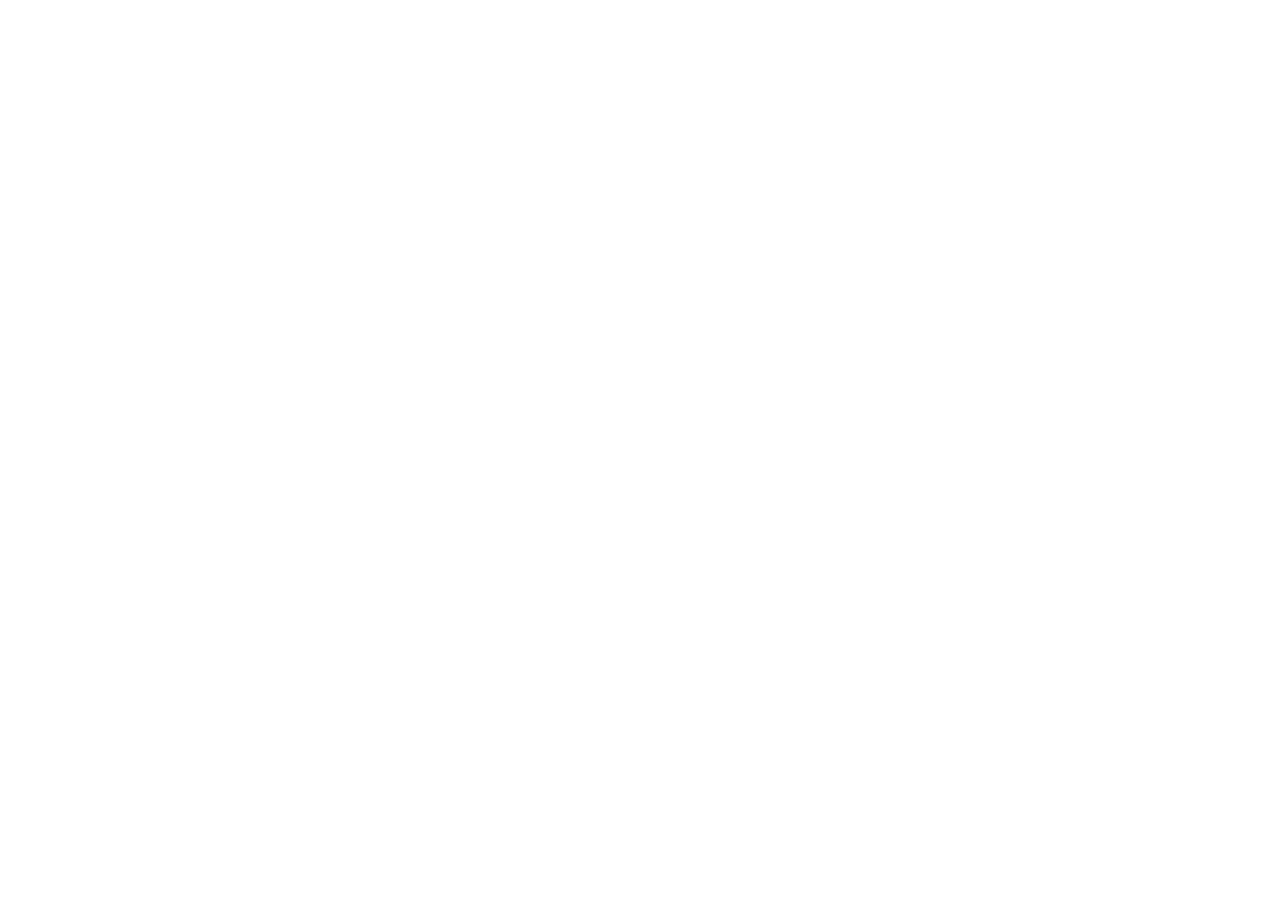
==== church.html @ 116d85db "Add files via upload" ====
<!DOCTYPE html>
<html lang="en">
<head>
    <meta charset="UTF-8">
    <meta name="viewport" content="width=device-width, initial-scale=1.0">
    <meta name="description" content="Spiritual and church worship events.">
    <title>Church – Silliman University WPE Journal</title>
    <link rel="stylesheet" href="styles/csswpe.css">
</head>
<body data-page="church">
    <div class="page" id="app">
        <noscript>
            <div class="vintage-card"><div class="typewriter-box">This journal needs JavaScript to display its entries. Please enable it and reload.</div></div>
        </noscript>
    </div>
    <script src="scripts/data.js"></script>
    <script src="scripts/app.js"></script>
</body>
</html>
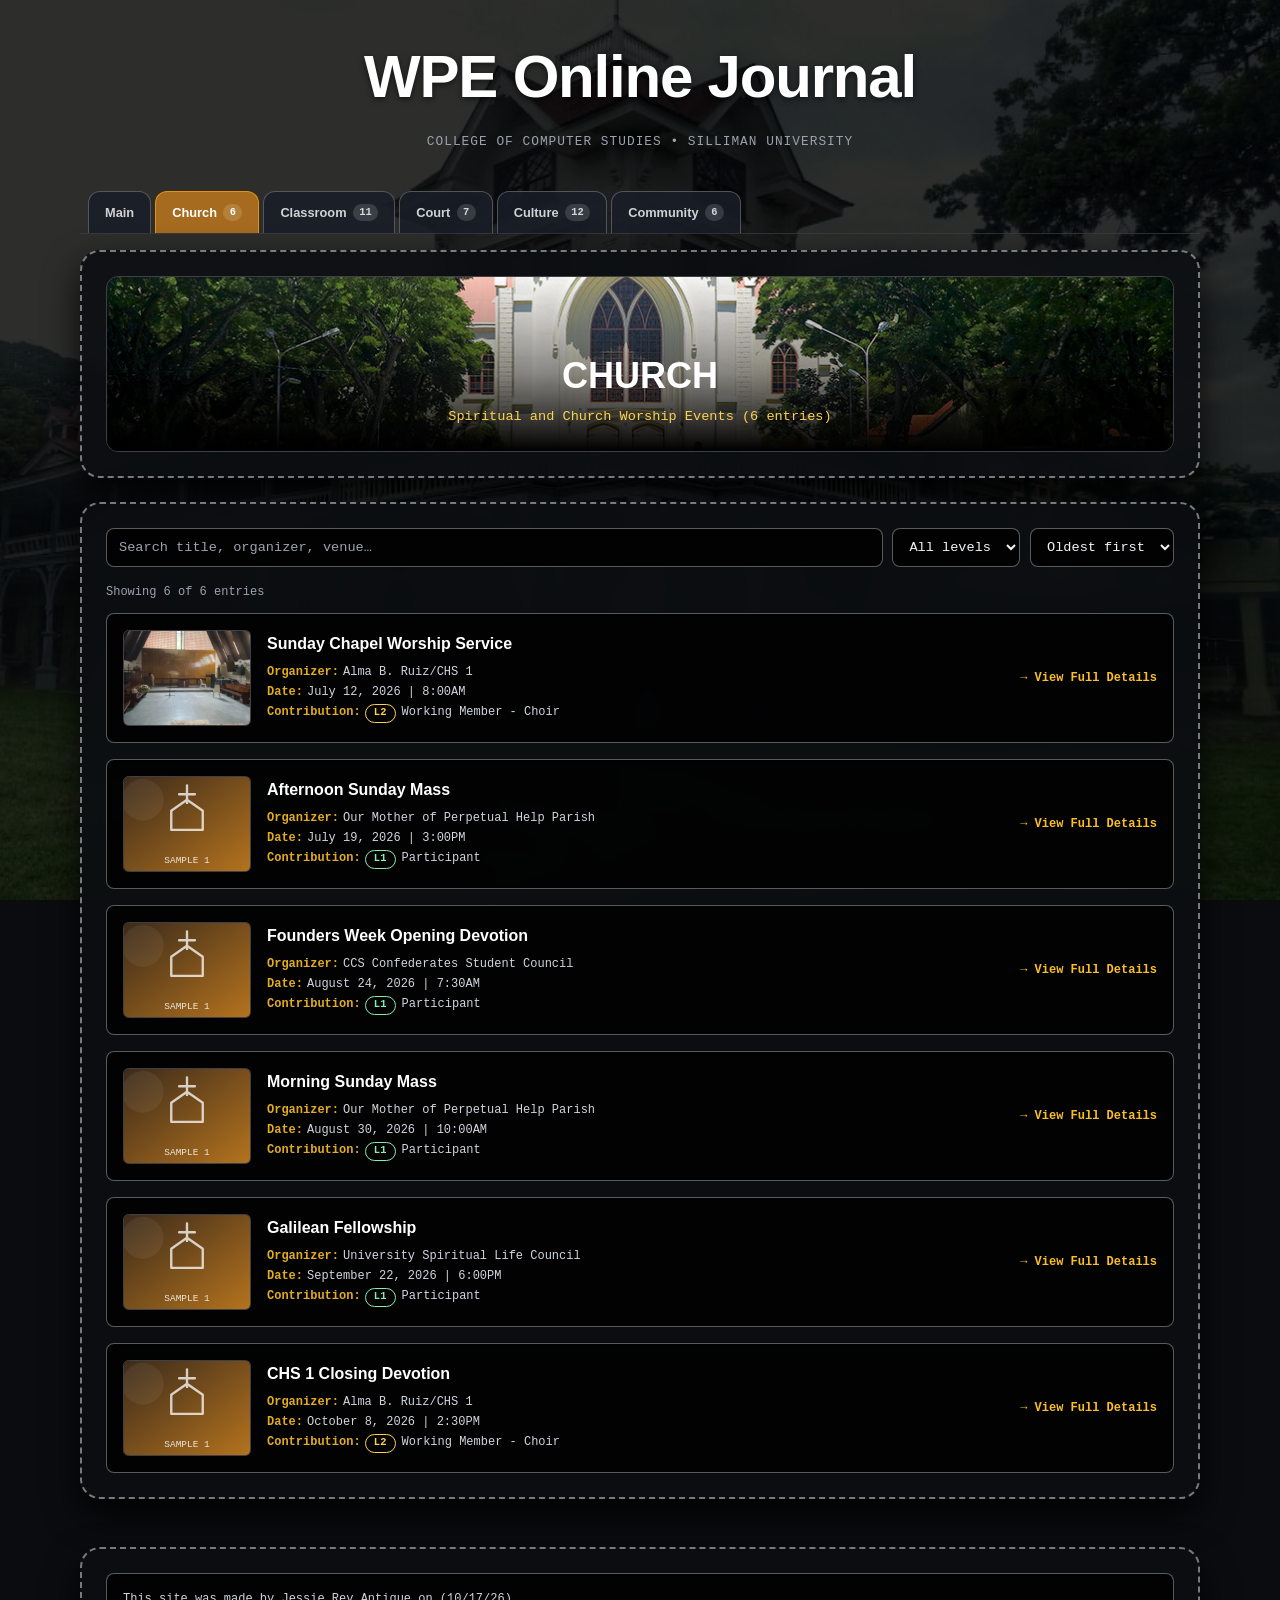
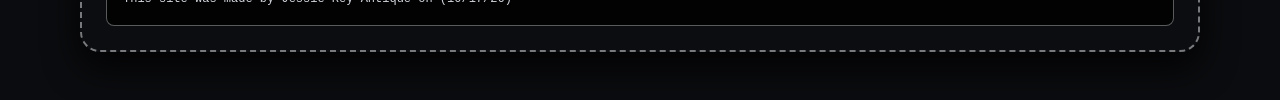
==== commit c02abc44: "Add files via upload" ====
--- a/church.html
+++ b/church.html
@@ -5,7 +5,7 @@
     <meta name="viewport" content="width=device-width, initial-scale=1.0">
     <meta name="description" content="Spiritual and church worship events.">
     <title>Church – Silliman University WPE Journal</title>
-    <link rel="stylesheet" href="styles/csswpe.css">
+    <link rel="stylesheet" href="csswpe.css">
 </head>
 <body data-page="church">
     <div class="page" id="app">
@@ -13,7 +13,7 @@
             <div class="vintage-card"><div class="typewriter-box">This journal needs JavaScript to display its entries. Please enable it and reload.</div></div>
         </noscript>
     </div>
-    <script src="scripts/data.js"></script>
-    <script src="scripts/app.js"></script>
+    <script src="data.js"></script>
+    <script src="app.js"></script>
 </body>
 </html>
--- a/csswpe.css
+++ b/csswpe.css
@@ -0,0 +1,429 @@
+/* ==========================================================
+   World War One – WPE Journal  |  shared stylesheet
+   Plain CSS (no Tailwind CDN needed). Edit the variables
+   below to re-theme the whole site.
+   ========================================================== */
+
+:root {
+    --font-sans: "Helvetica Neue", Helvetica, Arial, sans-serif;
+    --font-mono: "Courier New", Courier, monospace;
+
+    --amber-300: #fcd34d;
+    --amber-400: #fbbf24;
+    --amber-500: #f59e0b;
+    --amber-700: #b4731e;
+
+    --text: #f3f4f6;
+    --text-muted: #9ca3af;
+    --text-soft: #d1d5db;
+
+    --card-bg: rgba(12, 14, 18, 0.88);
+    --box-bg: rgba(0, 0, 0, 0.78);
+    --line: rgba(255, 255, 255, 0.35);
+    --line-soft: #27272a;
+
+    --radius-lg: 1.25rem;
+    --radius-md: 0.5rem;
+    --maxw: 72rem;
+}
+
+/* ---------- Base ---------- */
+*, *::before, *::after { box-sizing: border-box; }
+
+html { scroll-behavior: smooth; -webkit-text-size-adjust: 100%; }
+
+body {
+    margin: 0;
+    min-height: 100vh;
+    font-family: var(--font-sans);
+    color: var(--text);
+    line-height: 1.5;
+    background-color: #0b0c0f; /* fallback if the photo fails to load */
+    background-image: url("bgimg.jpeg");
+    background-size: cover;
+    background-position: center;
+    background-attachment: fixed;
+}
+
+body::before {            /* dark overlay over the background photo */
+    content: "";
+    position: fixed;
+    inset: 0;
+    background: rgba(0, 0, 0, 0.82);
+    pointer-events: none;
+    z-index: 0;
+}
+
+button, input, select, textarea { font-family: inherit; font-size: inherit; color: inherit; }
+
+img { max-width: 100%; display: block; }
+
+a { color: inherit; }
+
+[hidden] { display: none !important; }
+
+:focus-visible {
+    outline: 2px solid var(--amber-400);
+    outline-offset: 2px;
+}
+
+.skip-link {
+    position: absolute;
+    left: 1rem;
+    top: -3rem;
+    z-index: 100;
+    background: var(--amber-500);
+    color: #111;
+    padding: 0.5rem 0.9rem;
+    border-radius: var(--radius-md);
+    font-weight: 700;
+    text-decoration: none;
+    transition: top 0.15s;
+}
+.skip-link:focus { top: 1rem; }
+
+/* ---------- Layout ---------- */
+.page {
+    position: relative;
+    z-index: 1;
+    max-width: var(--maxw);
+    margin: 0 auto;
+    padding: 2rem 1rem 3rem;
+    display: flex;
+    flex-direction: column;
+    min-height: 100vh;
+}
+
+main { flex: 1; padding-top: 1rem; display: grid; gap: 1.5rem; align-content: start; }
+
+.site-header { text-align: center; margin-bottom: 2rem; }
+
+.site-title {
+    margin: 0;
+    font-size: clamp(2.25rem, 8vw, 3.75rem);
+    font-weight: 800;
+    letter-spacing: -0.02em;
+    color: #fff;
+    text-shadow: 0 2px 6px rgba(0, 0, 0, 0.6);
+}
+
+.site-title a { text-decoration: none; }
+
+.eyebrow {
+    margin: 0.6rem 0 0;
+    font-family: var(--font-mono);
+    font-size: 0.8rem;
+    letter-spacing: 0.08em;
+    text-transform: uppercase;
+    color: var(--text-muted);
+}
+
+.motto { margin: 0.25rem 0 0; font-family: var(--font-mono); font-size: 0.75rem; color: rgba(251, 191, 36, 0.9); }
+
+/* ---------- Vintage cards & typewriter boxes ---------- */
+.vintage-card {
+    border: 2px dashed rgba(255, 255, 255, 0.45);
+    border-radius: var(--radius-lg);
+    background-color: var(--card-bg);
+    -webkit-backdrop-filter: blur(10px);
+    backdrop-filter: blur(10px);
+    box-shadow: 0 15px 35px rgba(0, 0, 0, 0.85);
+    padding: 1.5rem;
+}
+
+.typewriter-box {
+    border: 1px solid var(--line);
+    background-color: var(--box-bg);
+    border-radius: var(--radius-md);
+    box-shadow: inset 0 2px 6px rgba(0, 0, 0, 0.6);
+    padding: 1rem;
+    font-family: var(--font-mono);
+}
+
+.card-heading {
+    margin: 0 0 1rem;
+    padding-bottom: 0.75rem;
+    border-bottom: 1px solid var(--line-soft);
+    font-size: 1.25rem;
+    font-weight: 700;
+    color: #fde68a;
+}
+
+/* ---------- Category tabs ---------- */
+.tabs {
+    display: flex;
+    gap: 0.25rem;
+    padding: 0.5rem 0.5rem 0;
+    border-bottom: 1px solid rgba(63, 63, 70, 0.7);
+    overflow-x: auto;
+    scrollbar-width: thin;
+}
+
+.category-tab {
+    display: inline-flex;
+    align-items: center;
+    gap: 0.4rem;
+    white-space: nowrap;
+    padding: 0.7rem 1rem;
+    font-size: 0.8rem;
+    font-weight: 600;
+    text-decoration: none;
+    color: rgba(255, 255, 255, 0.8);
+    background: rgba(25, 30, 40, 0.85);
+    border: 1px solid rgba(255, 255, 255, 0.25);
+    border-bottom: none;
+    border-radius: 0.75rem 0.75rem 0 0;
+    transition: background 0.2s ease, color 0.2s ease;
+}
+
+.category-tab:hover { background: rgba(40, 48, 62, 0.9); color: #fff; }
+
+.category-tab[aria-current="page"] {
+    background: rgba(180, 115, 30, 0.9);
+    color: #fff;
+    border-color: rgba(245, 158, 11, 0.8);
+}
+
+.tab-count {
+    font-family: var(--font-mono);
+    font-size: 0.65rem;
+    padding: 0.05rem 0.4rem;
+    border-radius: 999px;
+    background: rgba(255, 255, 255, 0.14);
+}
+
+/* ---------- Hero banners ---------- */
+.hero {
+    position: relative;
+    display: flex;
+    align-items: flex-end;
+    justify-content: center;
+    min-height: 16rem;
+    overflow: hidden;
+    border: 1px solid #3f3f46;
+    border-radius: 0.75rem;
+    background-size: cover;
+    background-position: center;
+    background-color: #18181b;
+}
+
+.hero::after {
+    content: "";
+    position: absolute;
+    inset: 0;
+    background: linear-gradient(to top, #000 0%, rgba(0, 0, 0, 0.45) 45%, transparent 100%);
+}
+
+.hero-text { position: relative; z-index: 1; text-align: center; padding: 0 1rem 1.5rem; }
+
+.hero-title {
+    margin: 0;
+    font-size: clamp(1.9rem, 6vw, 3rem);
+    font-weight: 800;
+    letter-spacing: 0.06em;
+    text-transform: uppercase;
+    color: #fff;
+}
+
+.hero-sub { margin: 0.25rem 0 0; font-family: var(--font-mono); font-size: 0.85rem; color: var(--amber-300); }
+
+.hero.compact { min-height: 11rem; }
+.hero.compact .hero-title { font-size: clamp(1.75rem, 5vw, 2.25rem); letter-spacing: 0; }
+
+/* ---------- Home: stats + category grid ---------- */
+.stats {
+    display: grid;
+    grid-template-columns: repeat(auto-fit, minmax(9rem, 1fr));
+    gap: 0.75rem;
+    margin-top: 1rem;
+}
+
+.stat { text-align: center; padding: 0.75rem; }
+.stat-num { display: block; font-size: 1.75rem; font-weight: 800; color: var(--amber-300); font-family: var(--font-sans); }
+.stat-label { font-size: 0.7rem; text-transform: uppercase; letter-spacing: 0.08em; color: var(--text-muted); }
+
+.category-grid { display: grid; gap: 1rem; grid-template-columns: 1fr; }
+@media (min-width: 40rem) { .category-grid { grid-template-columns: repeat(2, 1fr); } }
+@media (min-width: 64rem) { .category-grid { grid-template-columns: repeat(3, 1fr); } }
+
+.category-card {
+    display: flex;
+    flex-direction: column;
+    padding: 1.25rem;
+    text-decoration: none;
+    transition: background 0.2s, border-color 0.2s, transform 0.2s;
+}
+
+.category-card:hover { background: rgba(69, 26, 3, 0.4); border-color: var(--amber-400); transform: translateY(-2px); }
+.category-card h3 { margin: 0; font-family: var(--font-sans); font-size: 1.15rem; color: #fff; }
+.category-card:hover h3 { color: var(--amber-300); }
+.category-card p { margin: 0.5rem 0 0; font-size: 0.8rem; line-height: 1.6; color: var(--text-muted); }
+
+.category-card .card-foot {
+    margin-top: auto;
+    padding-top: 0.75rem;
+    border-top: 1px solid var(--line-soft);
+    display: flex;
+    justify-content: space-between;
+    font-size: 0.75rem;
+    color: var(--amber-400);
+}
+.category-card p + .card-foot { margin-top: 1rem; }
+
+/* ---------- Toolbar (search / filter / sort) ---------- */
+.toolbar { display: grid; gap: 0.6rem; grid-template-columns: 1fr; margin-bottom: 1rem; }
+@media (min-width: 40rem) { .toolbar { grid-template-columns: 1fr auto auto; } }
+
+.field {
+    background: var(--box-bg);
+    border: 1px solid var(--line);
+    border-radius: var(--radius-md);
+    padding: 0.6rem 0.75rem;
+    font-family: var(--font-mono);
+    font-size: 0.85rem;
+    min-width: 0;
+}
+
+.field::placeholder { color: var(--text-muted); }
+.field option { background: #111; }
+
+.result-count { margin: 0 0 0.75rem; font-family: var(--font-mono); font-size: 0.75rem; color: var(--text-muted); }
+
+/* ---------- Entry list ---------- */
+.entry-list { display: grid; gap: 1rem; margin: 0; padding: 0; list-style: none; }
+
+.entry {
+    text-decoration: none;
+    color: inherit;
+    display: flex;
+    flex-direction: column;
+    gap: 0.75rem;
+    width: 100%;
+    text-align: left;
+    cursor: pointer;
+    transition: background 0.2s, border-color 0.2s;
+}
+
+@media (min-width: 40rem) { .entry { flex-direction: row; align-items: center; justify-content: space-between; } }
+
+.entry:hover { background: rgba(69, 26, 3, 0.4); border-color: var(--amber-400); }
+
+.entry-title { margin: 0; font-family: var(--font-sans); font-size: 1rem; font-weight: 700; color: #fff; }
+.entry:hover .entry-title { color: var(--amber-300); }
+
+.meta { margin: 0.4rem 0 0; display: grid; gap: 0.15rem; font-size: 0.75rem; color: var(--text-soft); }
+.meta dt { display: inline; font-weight: 600; color: rgba(251, 191, 36, 0.9); }
+.meta dt::after { content: ":"; }
+.meta dd { display: inline; margin: 0 0 0 0.25rem; }
+.meta div { display: block; }
+
+.entry-thumb { width: 100%; height: 9rem; object-fit: cover; border-radius: 0.35rem; border: 1px solid #3f3f46; background: #18181b; flex-shrink: 0; }
+.entry-main { flex: 1; min-width: 0; }
+@media (min-width: 40rem) { .entry { gap: 1rem; } .entry-thumb { width: 8rem; height: 6rem; } }
+.entry-cta { transition: transform 0.2s; flex-shrink: 0; font-size: 0.75rem; font-weight: 600; color: var(--amber-400); }
+.entry:hover .entry-cta { color: var(--amber-300); transform: translateX(3px); }
+
+.badge {
+    display: inline-block;
+    padding: 0.05rem 0.5rem;
+    margin-right: 0.35rem;
+    border-radius: 999px;
+    font-size: 0.65rem;
+    font-weight: 700;
+    letter-spacing: 0.04em;
+    text-transform: uppercase;
+    border: 1px solid currentColor;
+}
+.badge.l1 { color: #86efac; }
+.badge.l2 { color: var(--amber-300); }
+.badge.l3 { color: #f9a8d4; }
+
+.empty { text-align: center; color: var(--text-muted); padding: 2rem 1rem; }
+
+/* ---------- Detail view ---------- */
+.detail-top {
+    display: flex;
+    justify-content: space-between;
+    align-items: flex-start;
+    gap: 1rem;
+    padding-bottom: 1rem;
+    margin-bottom: 1.25rem;
+    border-bottom: 1px solid #3f3f46;
+}
+
+.detail-kicker { display: block; font-family: var(--font-mono); font-size: 0.7rem; letter-spacing: 0.15em; text-transform: uppercase; color: var(--amber-400); }
+.detail-title { margin: 0.25rem 0 0; font-size: clamp(1.4rem, 4vw, 1.9rem); font-weight: 800; color: #fff; }
+
+.btn {
+    text-decoration: none;
+    cursor: pointer;
+    padding: 0.4rem 0.85rem;
+    border: 1px solid #3f3f46;
+    border-radius: 0.35rem;
+    background: #27272a;
+    color: #d4d4d8;
+    font-family: var(--font-mono);
+    font-size: 0.75rem;
+    transition: background 0.15s;
+}
+.btn:hover:not(:disabled) { background: #3f3f46; }
+.btn:disabled { opacity: 0.35; cursor: default; }
+
+.detail-grid { display: grid; gap: 1.25rem; padding: 1.5rem; font-size: 0.9rem; }
+
+.field-block { padding-bottom: 0.9rem; border-bottom: 1px solid var(--line-soft); }
+.field-block:last-child { border-bottom: none; padding-bottom: 0; }
+.field-label { display: block; margin-bottom: 0.25rem; font-size: 0.7rem; font-weight: 700; letter-spacing: 0.08em; text-transform: uppercase; color: var(--amber-400); }
+.field-label::before { content: "• "; }
+.field-value { margin: 0; color: var(--text-soft); }
+.field-value.strong { color: #fff; font-weight: 600; font-size: 1rem; }
+
+.reflection { margin: 0; padding: 1rem; line-height: 1.7; color: var(--text-soft); background: rgba(0, 0, 0, 0.6); border: 1px solid var(--line-soft); border-radius: 0.35rem; }
+.reflection p { margin: 0 0 1rem; }
+.reflection p:last-child { margin-bottom: 0; }
+.pending { color: var(--text-muted); font-style: italic; }
+
+.gallery { display: grid; grid-template-columns: repeat(2, 1fr); gap: 0.75rem; margin-top: 0.5rem; }
+@media (min-width: 40rem) { .gallery { grid-template-columns: repeat(3, 1fr); } }
+.gallery-item { margin: 0; min-width: 0; }
+.gallery-open { position: relative; display: block; width: 100%; padding: 0; border: 1px solid #3f3f46; border-radius: 0.35rem; background: #18181b; cursor: zoom-in; overflow: hidden; transition: border-color 0.2s, transform 0.2s; }
+.gallery-open:hover { border-color: var(--amber-400); transform: translateY(-2px); }
+.gallery-img { width: 100%; height: auto; aspect-ratio: 3 / 2; object-fit: cover; }
+.photo-caption { margin: 0.4rem 0 0; overflow-wrap: anywhere; font-family: var(--font-mono); font-size: 0.7rem; color: var(--text-muted); }
+.sample-tag { position: absolute; top: 0.5rem; left: 0.5rem; padding: 0.1rem 0.55rem; border-radius: 999px; font-family: var(--font-mono); font-size: 0.65rem; font-weight: 700; letter-spacing: 0.06em; text-transform: uppercase; color: #111; background: var(--amber-400); }
+
+.detail-nav { display: flex; justify-content: space-between; gap: 0.75rem; margin-top: 1.25rem; }
+
+/* ---------- Prose + footer ---------- */
+.prose { display: grid; gap: 1rem; }
+.prose p { margin: 0; font-size: 0.85rem; line-height: 1.75; color: #e5e7eb; }
+
+.site-footer { margin-top: 3rem; }
+.site-footer p { margin: 0; font-size: 0.75rem; color: var(--text-soft); line-height: 1.6; }
+
+noscript .typewriter-box { color: var(--amber-300); }
+
+@media (prefers-reduced-motion: reduce) {
+    html { scroll-behavior: auto; }
+    * { transition: none !important; }
+}
+
+/* ---------- Lightbox ---------- */
+.lightbox { position: fixed; inset: 0; z-index: 200; display: flex; align-items: center; justify-content: center; padding: 1rem; background: rgba(0, 0, 0, 0.92); }
+.lb-inner { display: grid; gap: 0.75rem; justify-items: center; max-width: 60rem; width: 100%; }
+.lb-img { max-width: 100%; max-height: 70vh; width: auto; border-radius: 0.35rem; border: 1px solid #3f3f46; background: #18181b; }
+.lb-cap { margin: 0; font-family: var(--font-mono); font-size: 0.75rem; color: var(--text-soft); text-align: center; overflow-wrap: anywhere; }
+.lb-nav { display: flex; gap: 0.75rem; }
+.lb-close { justify-self: end; }
+.lb-btn { min-width: 3rem; }
+
+@media (max-width: 40rem) { .detail-top { flex-direction: column; } .detail-grid { padding: 1rem; } }
+
+@media print {
+    body { background: #fff; color: #000; }
+    body::before, .tabs, .toolbar, .btn, .skip-link, .lightbox { display: none !important; }
+    .vintage-card, .typewriter-box { background: #fff; box-shadow: none; border-color: #999; color: #000; }
+    .entry-title, .detail-title, .field-value, .field-value.strong, .reflection { color: #000; }
+}
+
+.detail-title:focus { outline: none; }
